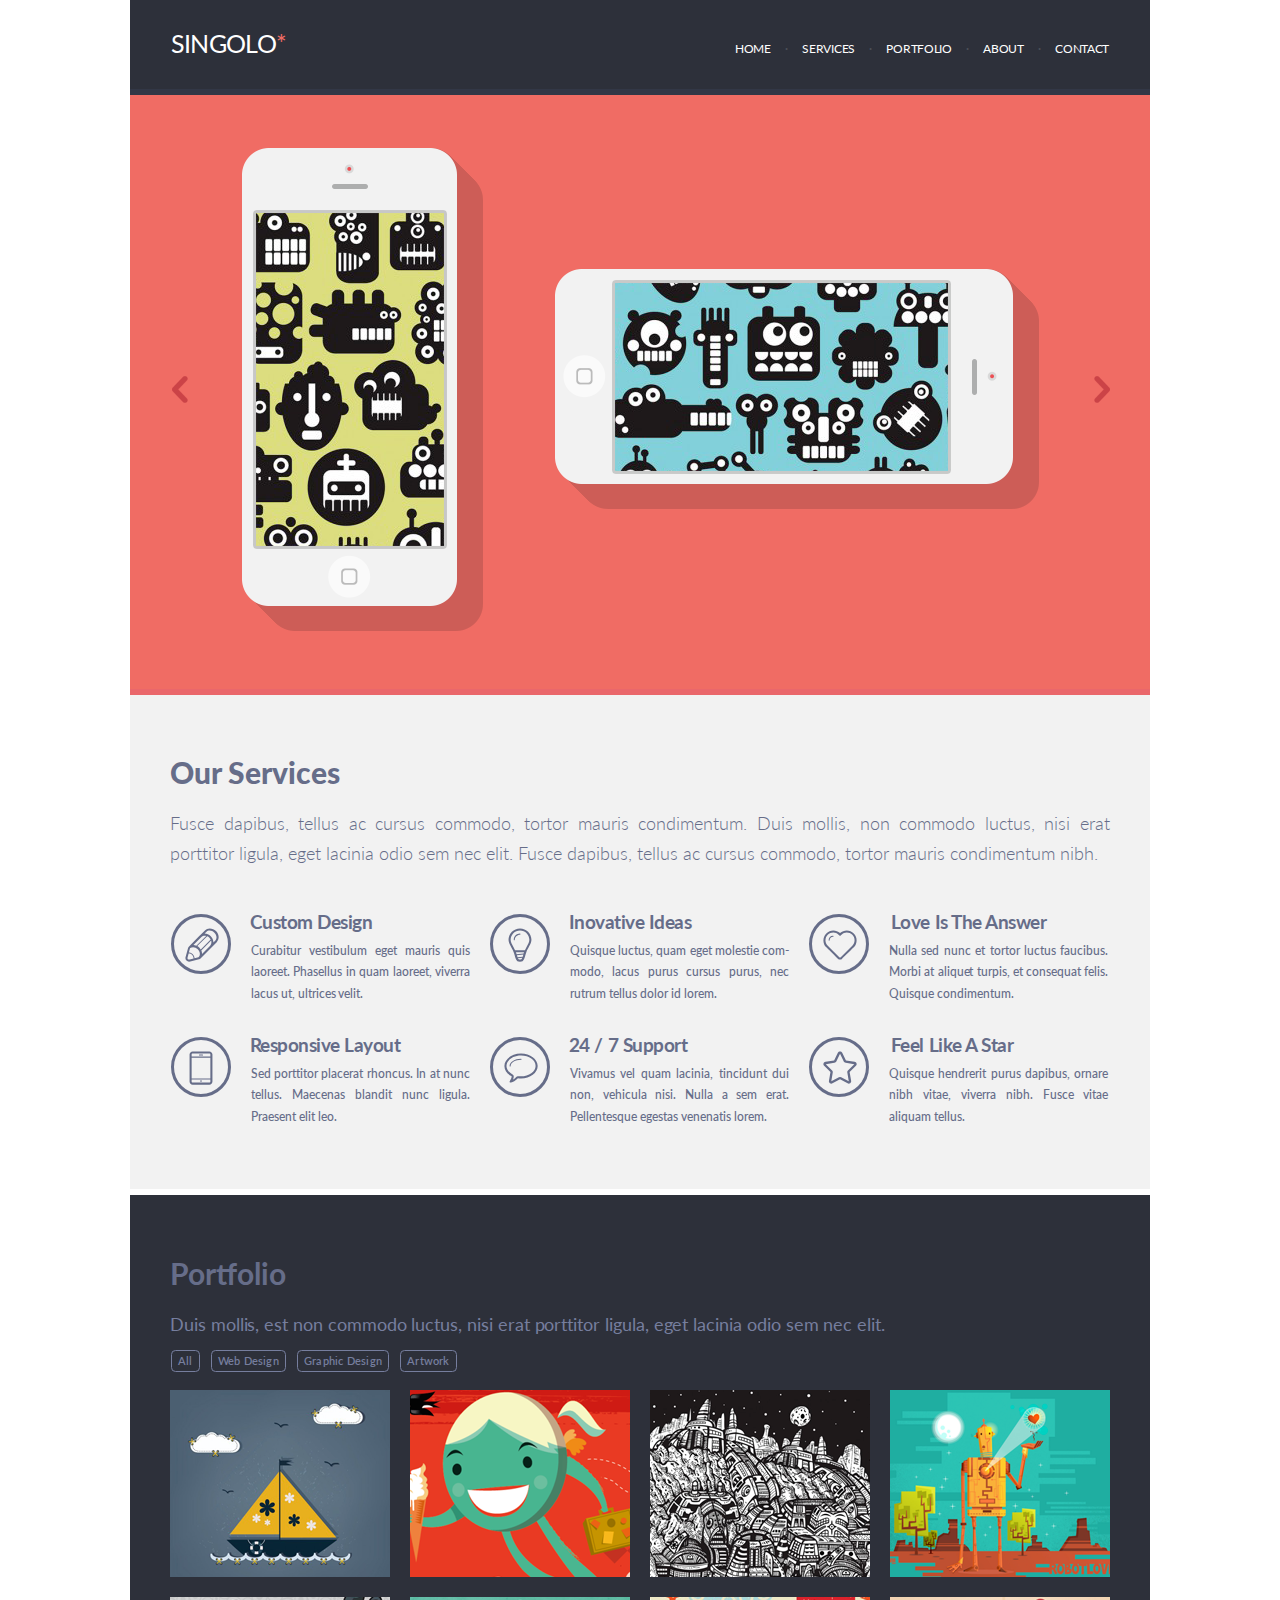
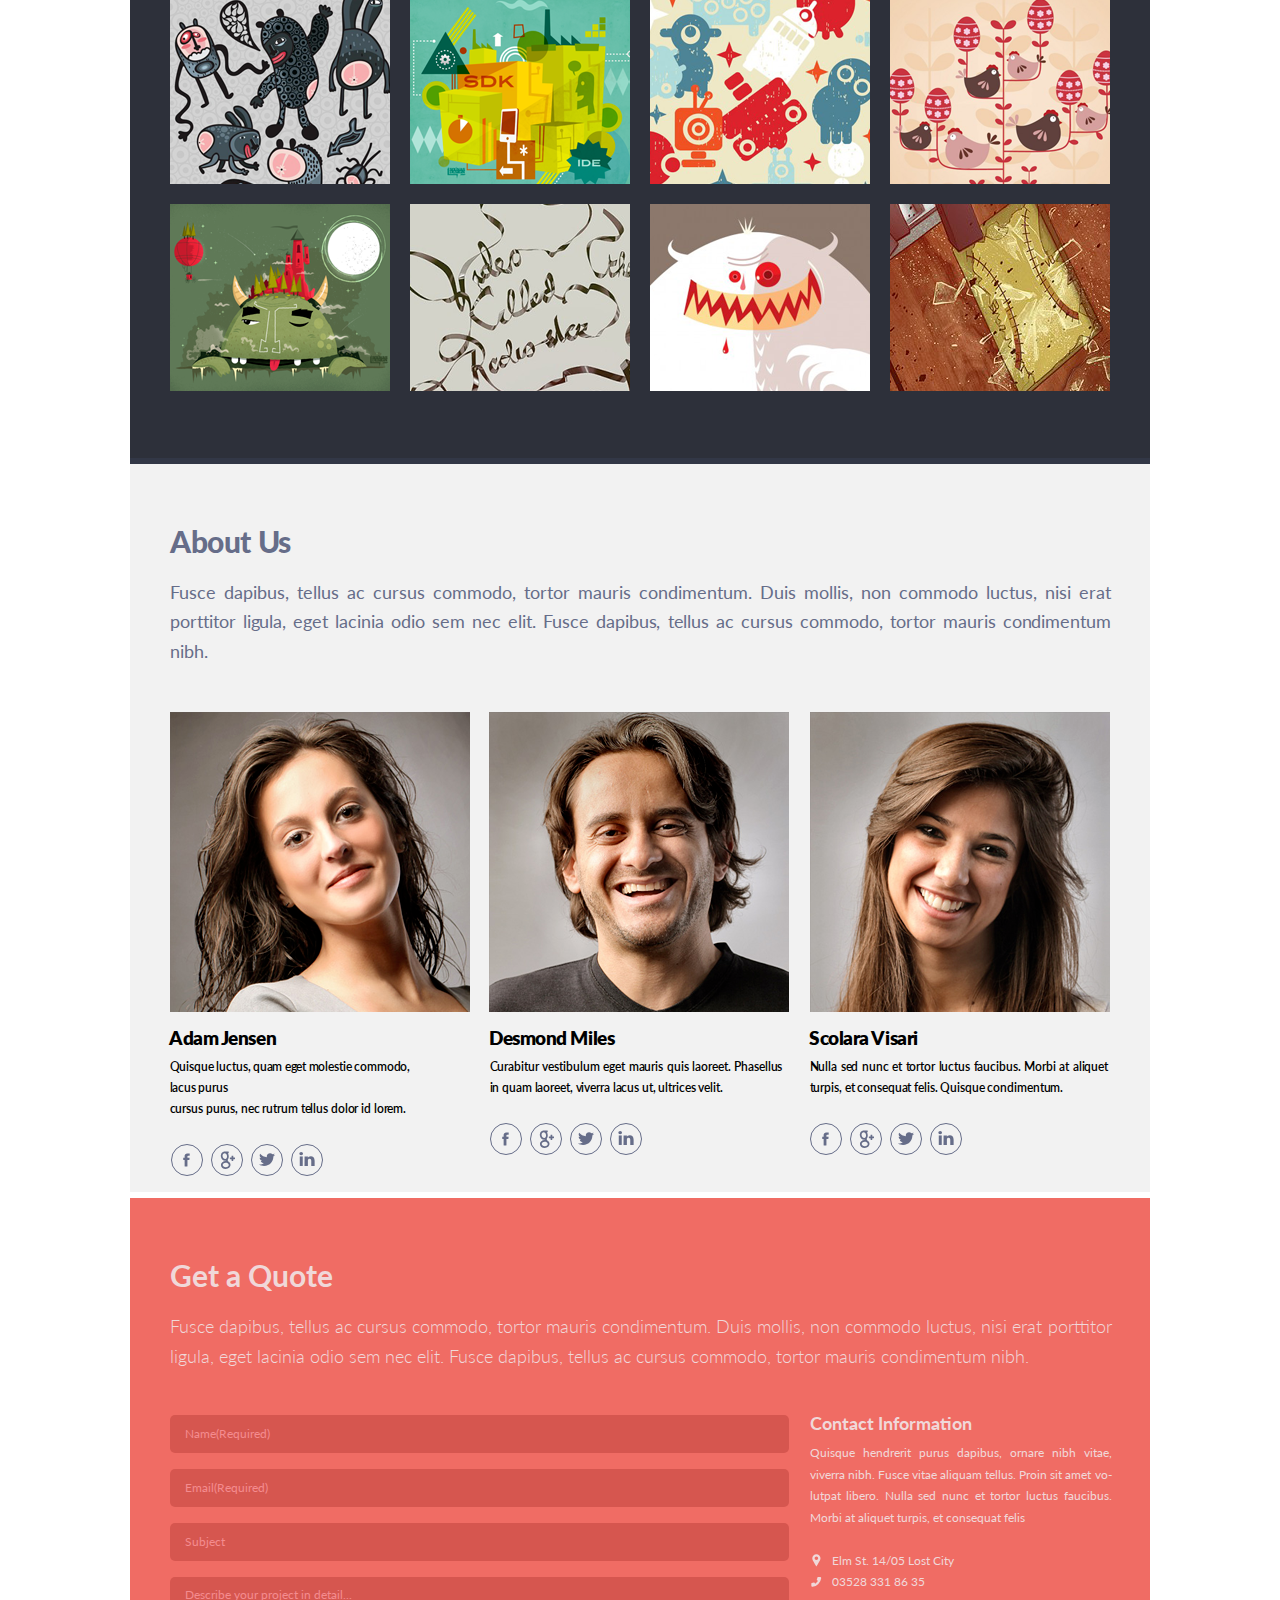
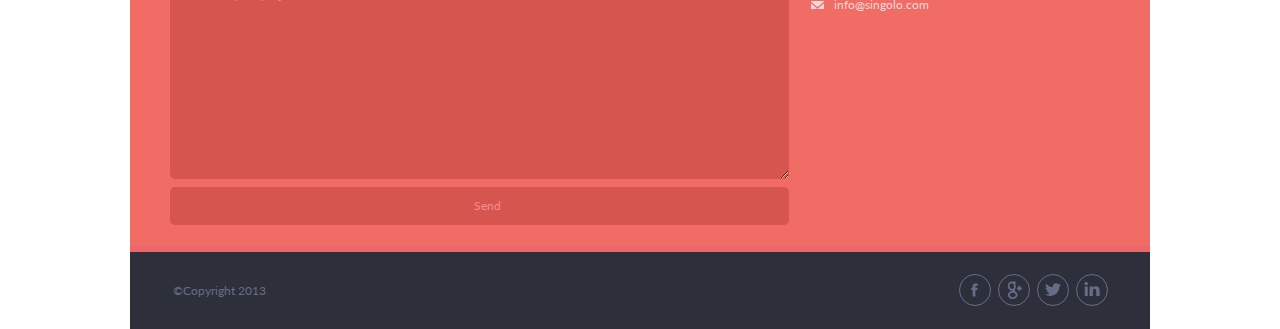
==== index.html @ d76f04c6 "feat: combine layouts into one" ====
<!DOCTYPE html>
<html lang="en">
    <head>
        <meta charset="UTF-8">
        <meta name="viewport" content="width=device-width, initial-scale=1.0">
        <link href="https://fonts.googleapis.com/css?family=Lato:300&display=swap" rel="stylesheet">
        <link href="https://fonts.googleapis.com/css?family=Lato:400&display=swap" rel="stylesheet">
        <link href="https://fonts.googleapis.com/css?family=Lato:500&display=swap" rel="stylesheet">
        <link href="https://fonts.googleapis.com/css?family=Lato:700&display=swap" rel="stylesheet">
        <link href="style.css" rel="stylesheet">
        <title>Singolo</title>
    </head>
    <body>
        <header>
            <h1 class="logo hoverable clickable">SINGOLO<span style="color: #f06c64;">*</span></h1>
            <nav>
                <ul>
                    <li class="hoverable clickable">HOME</li>
                    <li class="hoverable clickable">SERVICES</li>
                    <li class="hoverable clickable">PORTFOLIO</li>
                    <li class="hoverable clickable">ABOUT</li>
                    <li class="hoverable clickable">CONTACT</li>
                </ul>
            </nav>
        </header>
        <div class="line"></div>
        <main>
            <div class="slider ">
                <img class="left-chev hoverable " src="./assets/slider/chev.png" alt="Left">
                <div class="v-iphone iphone hoverable ">
                    <img class="iphone-src" src="./assets/slider/v-iphone.png" alt="vertical iphone">
                    <img class="shadow" src="./assets/slider/v-iphone-s.png" alt="Shadow">
                </div>
                <div class="h-iphone iphone hoverable ">
                    <img class="iphone-src" src="./assets/slider/h-iphone.png" alt="horizontal iphone">
                    <img class="shadow" src="./assets/slider/h-iphone-s.png" alt="Shadow">
                </div>
                <img class="right-chev hoverable " src="./assets/slider/chev.png" alt="Right">
            </div>
            <div class="line"></div>
            <div class="our_services">
                <div class="common">
                    <h2>Our Services</h2>
                    <p>
                      Fusce dapibus, tellus ac cursus commodo, tortor mauris condimentum. Duis mollis, non commodo luctus, nisi erat porttitor ligula, eget lacinia odio sem nec elit. Fusce dapibus, tellus ac cursus commodo, tortor mauris condimentum nibh.
                    </p>
                  </div>
                  <div class="service">
                    <object width=52 height=52 type="image/svg+xml" data="assets/our_services/pen.svg" class="icon hoverable clickable"></object>
                    <h2>Custom Design</h2>
                    <p>
                      Curabitur vestibulum eget mauris quis laoreet. Phasellus in quam laoreet, viverra lacus ut, ultrices velit.
                    </p>
                  </div>
                  <div class="service ">
                    <object width=52 height=52 type="image/svg+xml" data="assets/our_services/bulb.svg" class="icon hoverable clickable"></object>
                    <h2>Inovative Ideas</h2>
                    <p>
                      Quisque luctus, quam eget molestie com&shy;modo, lacus purus cursus purus, nec rutrum tellus dolor id lorem.
                    </p>
                  </div>
                  <div class="service">
                    <object width=52 height=52 type="image/svg+xml" data="assets/our_services/heart.svg" class="icon hoverable clickable"></object>
                    <h2 class="third-column">Love Is The Answer</h2>
                    <p>
                      Nulla sed nunc et tortor luctus faucibus. Morbi at aliquet turpis, et consequat felis. Quisque condimentum.
                    </p>
                  </div>
                  <div class="service">
                    <object width=52 height=52 type="image/svg+xml" data="assets/our_services/phone.svg" class="icon hoverable clickable"></object>
                    <h2>Responsive Layout</h2>
                    <p>
                      Sed porttitor placerat rhoncus. In at nunc tellus. Maecenas blandit nunc ligula. Prae&shy;sent elit leo.
                    </p>
                  </div>
                  <div class="service">
                    <object width=52 height=52 type="image/svg+xml" data="assets/our_services/bubble.svg" class="icon hoverable clickable"></object>
                    <h2>24 / 7 Support</h2>
                    <p>
                      Vivamus vel quam lacinia, tincidunt dui non, vehicula nisi. Nulla a sem erat. Pellen&shy;tesque egestas venenatis lorem.
                    </p>
                  </div>
                  <div class="service">
                    <object width=52 height=52 type="image/svg+xml" data="assets/our_services/star.svg" class="icon hoverable clickable"></object>
                    <h2 class="third-column">Feel Like A Star</h2>
                    <p>
                      Quisque hendrerit purus dapibus, ornare nibh vitae, viverra nibh. Fusce vitae aliquam tellus.
                    </p>
                  </div>
            </div>
            <div class="line"></div>
            <div class="portfolio">
                <div class="common">
                    <h2>Portfolio</h2>
                    <p>
                      Duis mollis, est non commodo luctus, nisi erat porttitor ligula, eget lacinia odio sem nec elit.
                    </p>
                    <nav>
                      <a class="clickable">All</a>
                      <a class="clickable">Web Design</a>
                      <a class="clickable">Graphic Design</a>
                      <a class="clickable">Artwork</a>
                    </nav>
                </div>
                <div class="arts">
                    <img src="./assets/portfolio/ship.png" alt="Ship">
                    <img src="./assets/portfolio/smile.png" alt="Smile">
                    <img src="./assets/portfolio/town.png" alt="Town">
                    <img src="./assets/portfolio/robot.png" alt="Robot">
                    <img src="./assets/portfolio/rabits.png" alt="Rabits">
                    <img src="./assets/portfolio/sdk.png" alt="SDK">
                    <img src="./assets/portfolio/abstract.png" alt="Abstract">
                    <img src="./assets/portfolio/hens.png" alt="Hens">
                    <img src="./assets/portfolio/green_creature.png" alt="Green creature">
                    <img src="./assets/portfolio/sign.png" alt="Sign">
                    <img src="./assets/portfolio/white_creature.png" alt="White creature">
                    <img src="./assets/portfolio/letter.png" alt="Letter">
                </div>
            </div>
            <div class="line"></div>
            <div class="about_us">
                <div class="general">
                    <h2>About Us</h2>
                    <p>
                    Fusce dapibus, tellus ac cursus commodo, tortor mauris condimentum. Duis mollis, non commodo luctus, nisi erat
                    porttitor ligula, eget lacinia odio sem nec elit. Fusce dapibus, tellus ac cursus commodo, tortor mauris
                    condimentum nibh.
                    </p>
                  </div>
                  <div class="authors">
                    <div class="author">
                      <img src="./assets/about_us/photo_1.png" alt="">
                      <h3>Adam Jensen</h3>
                      <p class="firstline" id="line1">Quisque luctus, quam eget molestie commodo, lacus&nbsppurus</p>
                      <p class="secondline" id="line2">cursus purus, nec rutrum tellus dolor id lorem.</p>
                      <div class="social" id="left_social">
                        <object width=28 height=28 type="image/svg+xml" data="assets/social/facebook.svg" class="icon clickable"></object>
                        <object width=28 height=28 type="image/svg+xml" data="assets/social/google+.svg" class="icon clickable"></object>
                        <object width=28 height=28 type="image/svg+xml" data="assets/social/twitter.svg" class="icon clickable"></object>
                        <object width=28 height=28 type="image/svg+xml" data="assets/social/linkedin.svg" class="icon clickable"></object>
                      </div>
                    </div>
                    <div class="author" >
                      <img id="desmond" src="./assets/about_us/photo_2.png" alt="">
                      <h3>Desmond Miles</h3>
                      <p class="firstline" id="line3">Curabitur vestibulum eget mauris quis laoreet.&nbspPhasellus</p>
                      <p class="secondline" id="line4">in quam laoreet, viverra lacus ut, ultrices velit.</p>
                      <div class="social">
                        <object width=28 height=28 type="image/svg+xml" data="assets/social/facebook.svg" class="icon clickable"></object>
                        <object width=28 height=28 type="image/svg+xml" data="assets/social/google+.svg" class="icon clickable"></object>
                        <object width=28 height=28 type="image/svg+xml" data="assets/social/twitter.svg" class="icon clickable"></object>
                        <object width=28 height=28 type="image/svg+xml" data="assets/social/linkedin.svg" class="icon clickable"></object>
                      </div>
                    </div>
                    <div class="author">
                      <img src="./assets/about_us/photo_3.png" alt="">
                      <h3>Scolara Visari</h3>
                      <p class="firstline" id="line5">Nulla sed nunc et tortor luctus faucibus. Morbi at&nbspaliquet</p>
                      <p class="secondline" id="line6">turpis, et consequat felis. Quisque condimentum.</p>
                      <div class="social">
                        <object width=28 height=28 type="image/svg+xml" data="assets/social/facebook.svg" class="icon clickable"></object>
                        <object width=28 height=28 type="image/svg+xml" data="assets/social/google+.svg" class="icon clickable"></object>
                        <object width=28 height=28 type="image/svg+xml" data="assets/social/twitter.svg" class="icon clickable"></object>
                        <object width=28 height=28 ype="image/svg+xml" data="assets/social/linkedin.svg" class="icon clickable"></object>
                      </div>
                    </div>
                  </div>
            </div>
            <div class="line"></div>
            <div class="get_a_quote">
              <div class="info">
                <h1>Get a Quote</h1>
                <p>Fusce dapibus, tellus ac cursus commodo, tortor mauris condimentum. Duis mollis, non commodo luctus, nisi erat porttitor ligula, eget lacinia odio sem nec elit. Fusce dapibus, tellus ac cursus commodo, tortor mauris condimentum nibh.</p>
              </div>
              <form class="quote_form" action="#">
                <input type="text" class="input" id="name" placeholder="Name(Required)" required/>
                <input type="email" class="input" id="email" placeholder="Email(Required)" required/>
                <input type="text" class="input" id="subject" placeholder="Subject"/>
                <textarea class="input" id="data" placeholder="Describe your project in detail..."></textarea>
                <input type="submit" class="input" id="submit" value="Send"/>
              </form>
              <div class="contacts">
                <h2>Contact Information</h2>
                <p lang="en">Quisque hendrerit purus dapibus, ornare nibh vitae, viver&shy;ra nibh. Fusce vitae aliquam tellus. Proin sit amet volutpat libero. Nulla sed nunc et tortor luctus faucibus. Morbi at aliquet turpis, et consequat felis</p>
                <div class="contacts_block">
                  <div class="contacts_str">
                    <object width=11 height=21 type="image/svg+xml" data="assets/get_a_quote/location.svg" class="icon clickable"></object>
                    <a href="http://maps.google.com/?q=1,1" target="_blank">Elm St. 14/05 Lost City</a>  
                  </div>
                    <div class="contacts_str">
                      <object width=11 height=11 type="image/svg+xml" data="assets/get_a_quote/handset.svg" class="icon clickable"></object>
                      <a href="tel:035283318635">03528 331 86 35</a>
                    </div>
                    <div class="contacts_str" id="email_icon"> 
                      <object width=13 height=8 type="image/svg+xml" data="assets/get_a_quote/mail.svg" class="icon clickable"></object>
                      <a href="mailto:info@singolo.com">info@singolo.com</a>
                    </div>
                </div>
              </div>
            </div>
            <div class="line"></div>
        </main>
        <footer>
            <p>&copy;Copyright 2013</p>
            <div class="social">
                <object width=28 height=28 type="image/svg+xml" data="assets/social/facebook.svg" class="icon clickable"></object>
                <object width=28 height=28 type="image/svg+xml" data="assets/social/google+.svg" class="icon clickable"></object>
                <object width=28 height=28 type="image/svg+xml" data="assets/social/twitter.svg" class="icon clickable"></object>
                <object width=28 height=28 type="image/svg+xml" data="assets/social/linkedin.svg" class="icon clickable"></object>
              </div>
        </footer>
    </body>
</html>
---- style.css ----
body {
    width: 1020px;
    margin: auto;
    font-family: "Lato", sans-serif;
}

.hoverable:hover {
    cursor:pointer;
}

.clickable:active {
    transform: scale(1.1, 1.1);  
}

.line {
    height: 6px;
}

header {
    display: grid;
    height: 85px;
    grid-template-columns: auto auto;
    justify-content: space-between;

    background-color: #2d303a;
    align-items: center;
    padding-left: 4%;
    padding-bottom: 4px;
    padding-right: 4%;  
}  

header > .logo {
    /* margin-left: 40px;
    margin-top: 28px; */
    margin: 0;
    font-size: 19pt;
    font-weight: 400;
    letter-spacing: -0.7px;
    color: white;
    line-height: normal;
    width: fit-content;
  }
  
  
header > .logo:hover {
    text-shadow: 0 0 2px white;
}

header > nav > ul {
    margin: 0;
    margin-top: 12px;
    padding: 0;
    font-size: 12px;
    font-weight: 400;
    letter-spacing: -0.3px;
    color: white;
    list-style-type: none;
 }

header > nav > ul > li {
    float: left;
    width: fit-content;
    margin: auto;
}

header > nav > ul > li:not(:first-child)::before {
    padding-left: 14.1px;
    padding-right: 12px;
    color: white;
    opacity: 0.15;
    content: " · ";
}

header > nav > ul > li:hover {
    color: #f06c64;
}

header + .line {
    background-color: #323746;
}

main > .slider {
    height: 594px;
    display: grid;
    grid-template-columns: 1fr 1fr;
    background-color: #f06c64;
}
  
main > .slider > .left-chev {
    margin-top: 281px;
    margin-left: 42px;
    transform: scale(-1, 1);
}
  
main > .slider > .left-chev:hover {
    transform: scale(-1.2, 1.2);
}
  
main > .slider > .left-chev:active {
    transform: scale(-1.4, 1.4);
}

main > .slider > .iphone {
    position: absolute;
}
  
main > .slider > .v-iphone {
    margin-top: 53px;
    margin-left: 112px;
}

main > .slider > .h-iphone {
    margin-top: 174px;
    margin-left: 425px;
}
  
main > .slider > .iphone:hover {
    filter: blur(1px);
}

main > .slider > .iphone:active {
    transform: translateY(-3px);
}
  
main > .slider > .iphone > .iphone-src {
    position: absolute;
    z-index: 2;
  }
  
main > .slider > .iphone >  .shadow {
    position: absolute;
    margin-left: 1px;
    opacity: 0.14901960784313725;
    z-index: 1;
  }
  
main > .slider > .right-chev {
    margin-top: 281px;
    margin-left: 454px;
  }
  
main > .slider > .right-chev:hover {
    transform: scale(1.2, 1.2);
    cursor: pointer;
  }
  
main > .slider > .right-chev:active {
    transform: scale(1.4, 1.4);
}

main >.slider + .line {
    background-color: #ea676b;
}

main > .our_services {
    height: 494px;
    display: grid;
    padding-left: 40px;
        grid-template: 188px 123px / repeat(3, 300px);
    column-gap: 19.2px;
    color: #666d89;
    background-color: #f2f2f2;
  }
  
main > .our_services > .common {
  width: 940px;
  height: 40px;
  margin-top: 32px;
  grid-column: 1 / 4;
  font-size: 20px;
}
  
main > .our_services > .common > h2 {
  margin-top: 27px;
  font-size: 30px;
  font-weight: 900;
}
  
main > .our_services > .common > p {
  margin-top: -7px;
  font-size: 18px;
  font-weight: 300;
  line-height: 30px;
  letter-spacing: 0.001em;
  word-spacing: -0.006em;
  text-align: justify;
}
  
main > .our_services > .service {
  height: 7px;
  width: 300px;
  display: grid;
  grid-template: 17px 70px / 60px 240px;
}

main > .our_services > .service > h2 {
  margin-top: 27px;
  margin-left: 19.6px;
  grid-column: 2 / 2;
  grid-row: 1 / 1;
  font-weight: 700;
  font-size: 19px;
  letter-spacing: -0.51px;
  font-stretch: extra-condensed;
  word-spacing: 0.15px;
}

main > .our_services > .service > p {
  margin-top: 40px;
  margin-left: 20.7px;
  grid-row: 2 / 2;
  grid-column: 2 / 2;
  font-weight: 500;
  font-size: 12px;
  text-align: justify;
  letter-spacing: -0.01px;
  line-height: 21.3px;
}
    
main > .our_services > .service > .icon {
  border: #666d89 solid;
  border-radius: 100%;
  padding:1px;
  margin-top: 14.1px;
  margin-left: 1px;
  grid-row: 2 / 2;
  grid-column: 1 / 1;
}

main > .our_services > .service > .icon:hover {
  filter: drop-shadow(2px 2px 1px #666d89);
}
  
main > .our_services > .service >  .third-column {
  padding-left: 3px;
}

main > .portfolio {
  background-color: #2d303a;
}

main > .portfolio > .common {
  padding-top: 60px;
  padding-left: 40px;
  background-color: #2d303a;
}

main > .portfolio > .common > h2 {
  margin: 0;
  font-size: 1.9em;
  font-weight: 700;
  color: #666d89;
}

main > .portfolio > .common  > p {
  margin-top: 23px;
  font-weight: 400;
  font-size: 1.1em;
  letter-spacing: -0.003em;
  color: #767e9e;
  margin-bottom: 14px;
}

main > .portfolio > .common  > nav {
  color: #767e9e;
  margin-left: 1px;
}

main > .portfolio > .common  > nav > a {
  display: inline-block;
  padding: 3.5px 6px;
  margin-right: 7px;
  border-style: solid;
  letter-spacing: 0.02em;
  font-size: 0.7em;
  font-weight: 600;
  border-radius: 0.4em;
  border-width: 1px;
}

main > .portfolio > .common  > nav > a:hover {
  color: #E8D4A5;
  cursor: pointer
}

main > .portfolio > .common  > nav > .clickable:active {
  transform: scale(1.1, 1.1);
}

main > .portfolio > .arts {
  margin-top: 18px;
  margin-left: 40px;
  display: grid;
  gap: 20px;
  grid-template: repeat(3, 187px) / repeat(4, 220px);
  grid-auto-flow: dense;
  grid-auto-rows: 0;
  overflow: hidden;
  padding-bottom: 67px;
}

main > .portfolio + .line {
  background-color: #323746;
}


main > .about_us {
  background-color: #f2f2f2;
  height: 728px;
  grid-template: 198px 400px  / repeat(3, 300px);
}

main > .about_us > .general {
  margin: 0 39px 0 40px;
  color: #666d89;

}

main > .about_us > .general > h2 {
  margin: 0;
  font-size: 1.9em;
  font-weight: 900;
  letter-spacing: -0.4px;
  padding-top: 59px;
}

main > .about_us > .general > p {
  margin-top: 19px;
  font-size: 1.1em;
  line-height: 1.7em;
  letter-spacing: -0.06px;
  font-stretch: extra-condensed;
  text-align: justify;
  font-weight: 400;
}

main > .about_us > .authors {
  margin: 45px 40px 67px 40px;
  display: grid;
  gap: 10px;
  grid-template-columns: repeat(3, 300px);
  justify-content: space-between;
}

main > .about_us > .authors > .author > h3 {
  margin-top: 12px;
  margin-left: -1px;
  margin-bottom: 7px;
  font-weight: 800;
  letter-spacing: -0.45px;
}

main > .about_us > .authors > .author > p {
  margin:0;
  font-stretch: extra-condensed;
  font-size: 0.75em;
  font-weight: 600;
  margin-left: -0.5px;
  letter-spacing: -0.1px;
  line-height: 21px;
}

.firstline {
  word-spacing: 0.7px;
}

.secondline{
  word-spacing: -0.1px;
}

#desmond {
  margin-left: -1px;
}

#line1 {
  word-spacing: -0.6px;
}

#line3 {
  word-spacing: 0.9px;
}

#left_social {
  margin-left: 1px;
}

main > .about_us > .authors > .author > .social {
  margin-top: 25px;
  display: grid;
  grid-template-columns: repeat(4,32px);
  gap: 8px;
  justify-content: left;
}

main > .about_us > .authors > .author > .social > .icon {
  border: #666d89 solid;
  border-width: 1.5px;
  border-radius: 100%;
  padding:1px;
}

main > .about_us > .authors > .author > .social > .icon:hover {
  filter: drop-shadow(2px 2px 1px #666d89);
  cursor: pointer;
}

main > .get_a_quote {
  height: 568px;
  padding: 40px;
  background-color: #f06c64;
  display: grid;
  grid-template-areas: 
                  "A A A"
                  "B B C";
  grid-template-rows: 1fr 5fr;
  color: #f0d8d9;
}


main > .get_a_quote > .info {
  grid-area: A;
  height:fit-content;
}

main > .get_a_quote > .info > h1 {
  margin-top: 19px;
  margin-bottom: 0;
  font-size: 30px;
}

main > .get_a_quote > .info > p {
  font-size: 18px;
  font-weight: 300;
  line-height: 30px;
  text-align: justify;
}

main > .get_a_quote > .quote_form {
  width: 619px;
  grid-area: B;
  display: grid;
  grid-auto-rows: min-content;
  padding-top:18px;
}

main > .get_a_quote > .quote_form > .input{
  font-size: 12px;
  font-family: "Lato";
  font-weight: 400;
  padding-left: 15px;
}

main > .get_a_quote > .quote_form > input {
  font-size: 12px;
  font-family: "Lato";
  font-weight: 400;
  padding-left: 15px;
  height:38px;
  margin:8px 0;
  padding:0;
  border-radius: 5px;
  border-style: none;
  background-color: #d6564f;
  color: #f48c8f;

}

main > .get_a_quote > .quote_form > .input::placeholder {
  color: #f48c8f;
}

main > .get_a_quote > .quote_form > .input:focus {
  background-color: #c44740;
  outline: none;
}

main > .get_a_quote > .quote_form > #submit:hover {
  cursor: pointer;
  filter: drop-shadow(1px 1px 5px #666d89);
}

main > .get_a_quote > .quote_form > #submit:active {
  transform: scale(1.01, 1.01);
}

main > .get_a_quote > .quote_form > textarea {
  height: 192px;
  margin-top: 8px;
  padding: 0;
  border-radius: 5px;
  border-style: none;
  background-color: #d6564f;
  padding-top: 10px;
}

main > .get_a_quote > .contacts {
  width: 302px;
  grid-area: C;
  padding-left: 20.5px;
  padding-top: 23px;
}

main > .get_a_quote > .contacts > h2 {
  font-size: 18px;
  margin:0 0 0 0.6px;
}

main > .get_a_quote > .contacts > p {
  margin: 0;
  margin-top: 8.5px;
  font-size: 12px;
  text-align: justify;
  line-height: 21.56px;
  hyphens: auto;
}



main > .get_a_quote > .contacts > .contacts_block {
  margin-top: 22px; 
  margin-left: 1.3px; 
  row-gap: 3px;
  display:grid;     
  align-items: center;
}

main > .get_a_quote > .contacts > .contacts_block > .contacts_str {
  display:grid;
  grid-auto-flow: column;
  justify-content: start;
  column-gap: 10px;
  align-items: center;
  align-content: center;
}

main > .get_a_quote > .contacts > .contacts_block > .contacts_str > a {
  text-decoration: none;
  color: #f0d8d9;
  font-size: 9pt;
}

#location {
  list-style-image: url(assets/location.svg);
}

#location:hover {
  color: white;
  cursor:pointer;
}

#email_icon {
  margin-top: 5px;
}


main > .get_a_quote + .line {
  background-color: #ea676b;
}

footer {
    height: 77px;
    background-color: #2d303a;
    display: grid;
    grid-auto-flow: column;
    justify-content: space-between;
    align-items: center;
    padding: 0 43px;
}

footer > p {
    color: #666d89;
    font-size: 12px;
    font-family: Lato;
    font-weight: 400;
    margin:0;
}

footer > .social {
    display: grid;
    grid-template-columns: repeat(4,31px);
    gap: 8px;
    justify-content: left;
}

footer > .social > .icon {
    border: #666d89 solid;
    border-width: 1.5px;
    border-radius: 100%;
    padding:1px;
}

footer > .social > .icon:hover{
    filter: drop-shadow(2px 2px 1px #666d89);
}
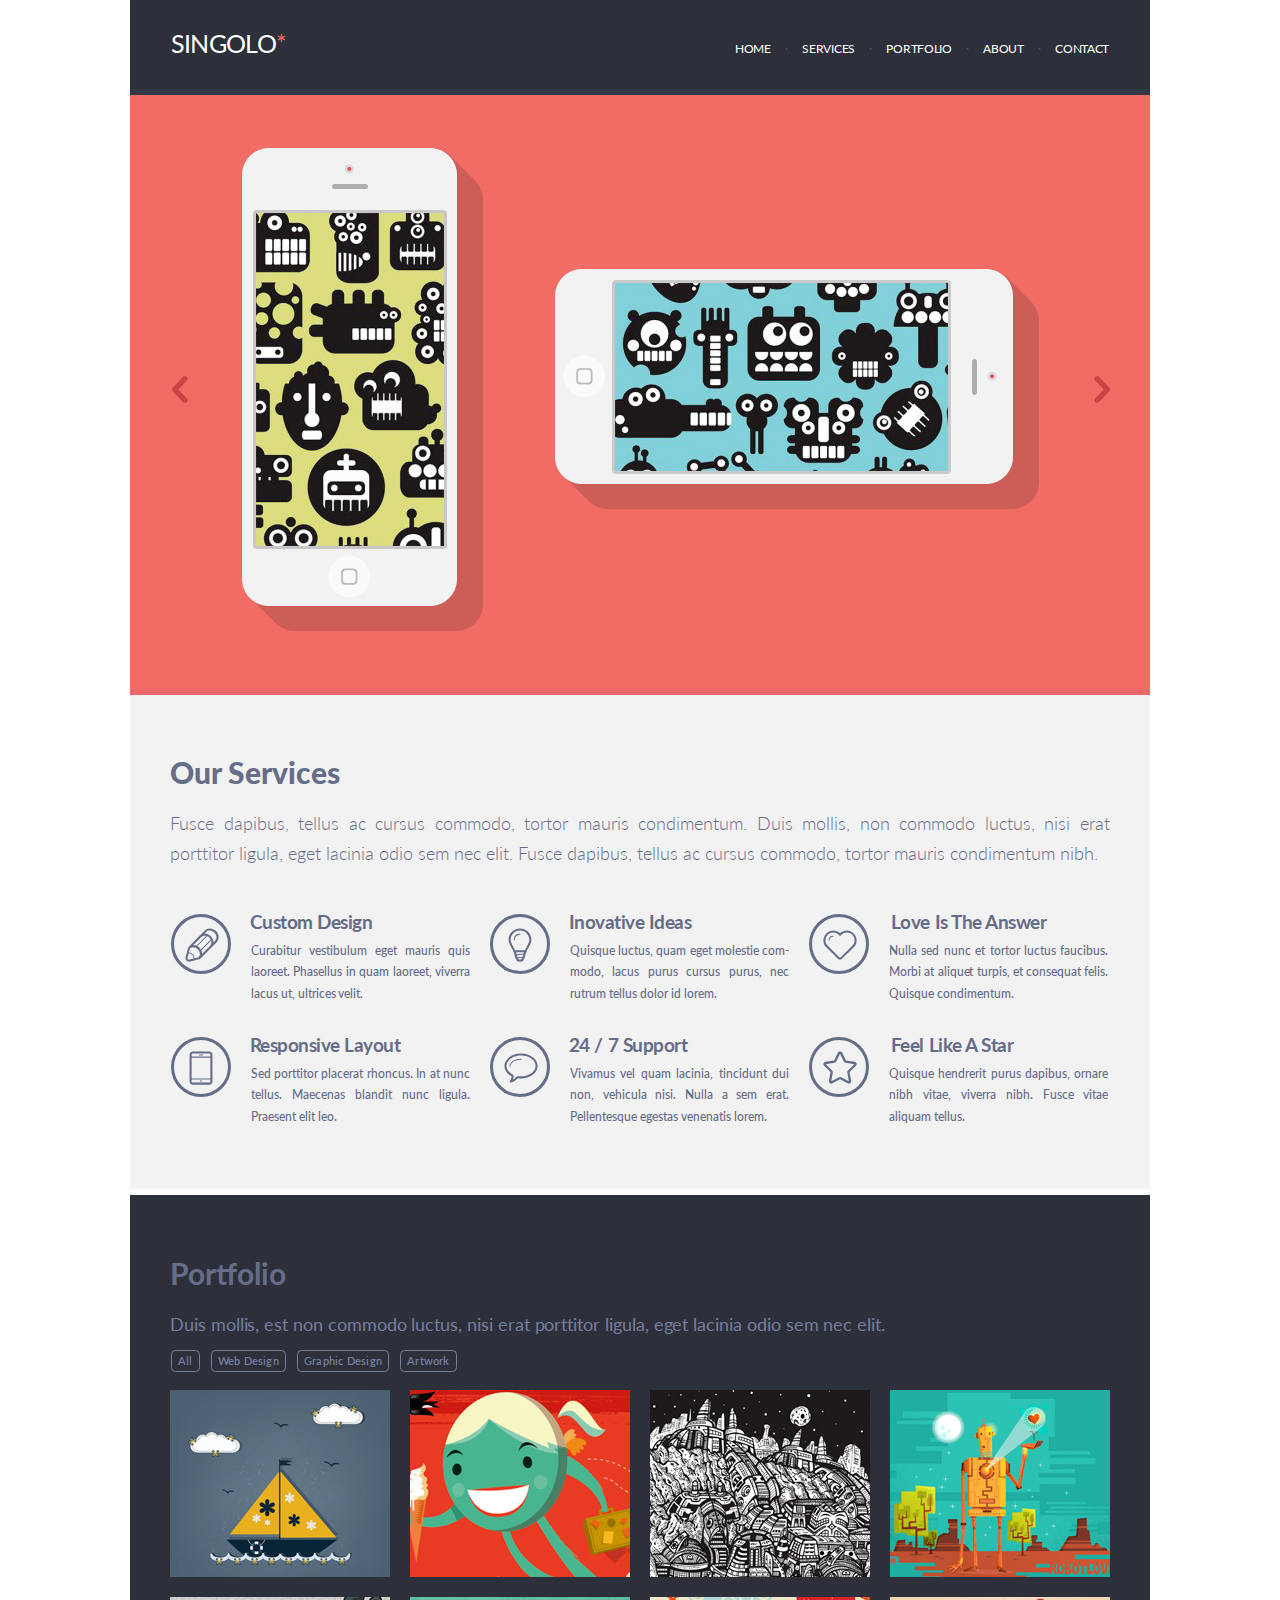
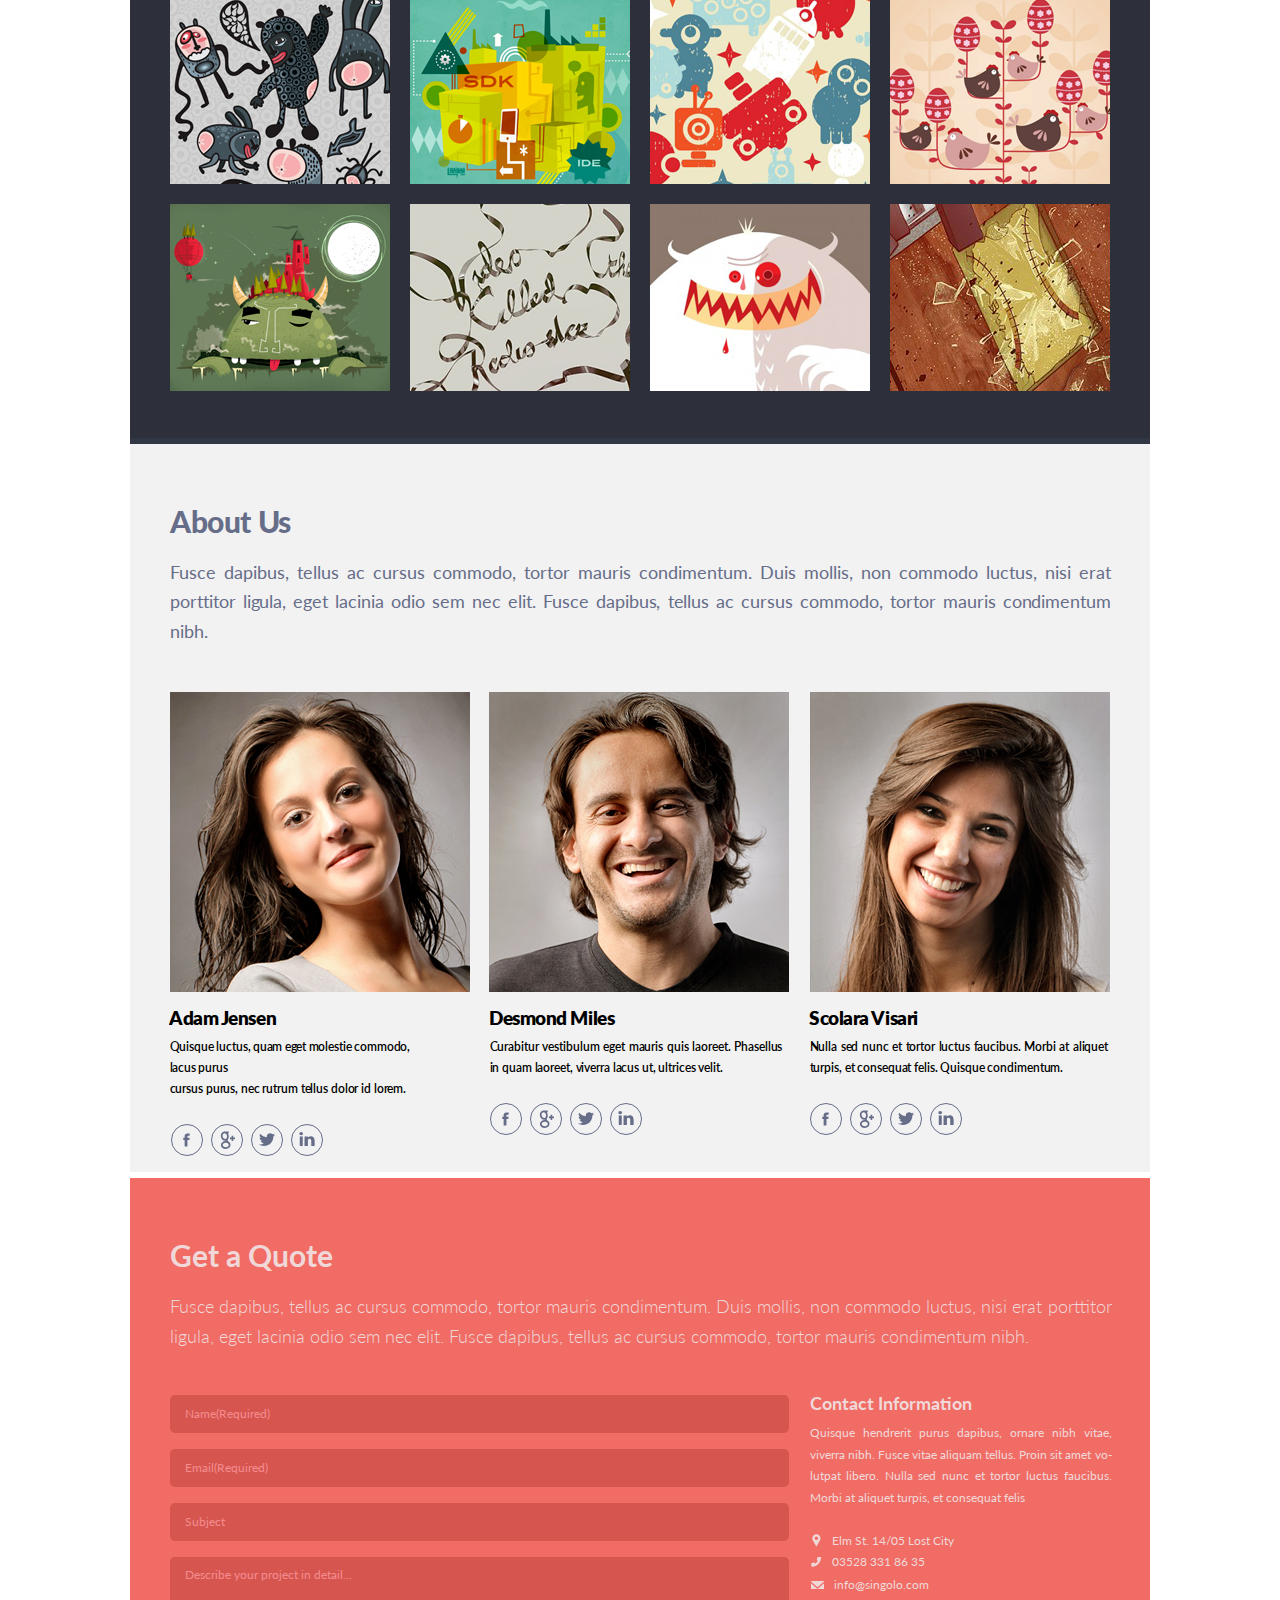
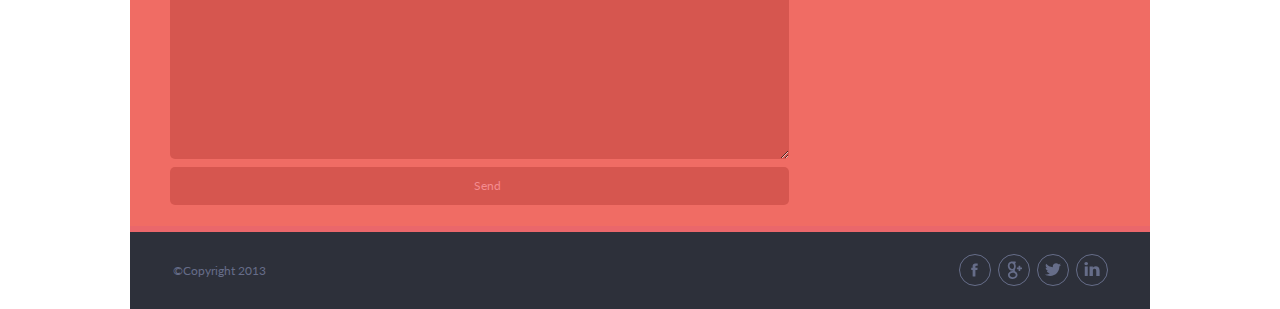
==== commit d0fffa78: "fix: apply overflow rules" ====
--- a/index.html
+++ b/index.html
@@ -183,18 +183,18 @@
                 <h2>Contact Information</h2>
                 <p lang="en">Quisque hendrerit purus dapibus, ornare nibh vitae, viver&shy;ra nibh. Fusce vitae aliquam tellus. Proin sit amet volutpat libero. Nulla sed nunc et tortor luctus faucibus. Morbi at aliquet turpis, et consequat felis</p>
                 <div class="contacts_block">
-                  <div class="contacts_str">
+                  <a href="http://maps.google.com/?q=1,1" target="_blank" class="contacts_str hoverable">
                     <object width=11 height=21 type="image/svg+xml" data="assets/get_a_quote/location.svg" class="icon clickable"></object>
-                    <a href="http://maps.google.com/?q=1,1" target="_blank">Elm St. 14/05 Lost City</a>  
-                  </div>
-                    <div class="contacts_str">
+                    Elm St. 14/05 Lost City  
+                  </a>
+                  <a href="tel:035283318635" class="contacts_str hoverable">
                       <object width=11 height=11 type="image/svg+xml" data="assets/get_a_quote/handset.svg" class="icon clickable"></object>
-                      <a href="tel:035283318635">03528 331 86 35</a>
-                    </div>
-                    <div class="contacts_str" id="email_icon"> 
+                      03528 331 86 35
+                  </a>
+                  <a href="mailto:info@singolo.com" class="contacts_str hoverable" id="email_icon"> 
                       <object width=13 height=8 type="image/svg+xml" data="assets/get_a_quote/mail.svg" class="icon clickable"></object>
-                      <a href="mailto:info@singolo.com">info@singolo.com</a>
-                    </div>
+                      info@singolo.com
+                  </a>
                 </div>
               </div>
             </div>
@@ -203,11 +203,11 @@
         <footer>
             <p>&copy;Copyright 2013</p>
             <div class="social">
-                <object width=28 height=28 type="image/svg+xml" data="assets/social/facebook.svg" class="icon clickable"></object>
-                <object width=28 height=28 type="image/svg+xml" data="assets/social/google+.svg" class="icon clickable"></object>
-                <object width=28 height=28 type="image/svg+xml" data="assets/social/twitter.svg" class="icon clickable"></object>
-                <object width=28 height=28 type="image/svg+xml" data="assets/social/linkedin.svg" class="icon clickable"></object>
-              </div>
+              <object width=28 height=28 type="image/svg+xml" data="assets/social/facebook.svg" class="icon clickable"></object>
+              <object width=28 height=28 type="image/svg+xml" data="assets/social/google+.svg" class="icon clickable"></object>
+              <object width=28 height=28 type="image/svg+xml" data="assets/social/twitter.svg" class="icon clickable"></object>
+              <object width=28 height=28 type="image/svg+xml" data="assets/social/linkedin.svg" class="icon clickable"></object>
+            </div>
         </footer>
     </body>
 </html>--- a/style.css
+++ b/style.css
@@ -190,7 +190,7 @@
   height: 7px;
   width: 300px;
   display: grid;
-  grid-template: 17px 70px / 60px 240px;
+  grid-template: 17px 113px / 60px 240px;
 }
 
 main > .our_services > .service > h2 {
@@ -215,6 +215,8 @@
   text-align: justify;
   letter-spacing: -0.01px;
   line-height: 21.3px;
+  overflow: hidden;
+  overflow-wrap: break-word;
 }
     
 main > .our_services > .service > .icon {
@@ -237,6 +239,7 @@
 
 main > .portfolio {
   background-color: #2d303a;
+  padding-bottom: 47px;
 }
 
 main > .portfolio > .common {
@@ -295,8 +298,7 @@
   grid-template: repeat(3, 187px) / repeat(4, 220px);
   grid-auto-flow: dense;
   grid-auto-rows: 0;
-  overflow: hidden;
-  padding-bottom: 67px;
+  overflow-y: hidden;
 }
 
 main > .portfolio + .line {
@@ -348,6 +350,9 @@
   margin-bottom: 7px;
   font-weight: 800;
   letter-spacing: -0.45px;
+  overflow: hidden;
+  text-overflow: ellipsis;
+  height: min-content;
 }
 
 main > .about_us > .authors > .author > p {
@@ -476,7 +481,7 @@
 
 main > .get_a_quote > .quote_form > #submit:hover {
   cursor: pointer;
-  filter: drop-shadow(1px 1px 5px #666d89);
+  background-color: #c44740;
 }
 
 main > .get_a_quote > .quote_form > #submit:active {
@@ -533,7 +538,7 @@
   align-content: center;
 }
 
-main > .get_a_quote > .contacts > .contacts_block > .contacts_str > a {
+main > .get_a_quote > .contacts > .contacts_block > a {
   text-decoration: none;
   color: #f0d8d9;
   font-size: 9pt;
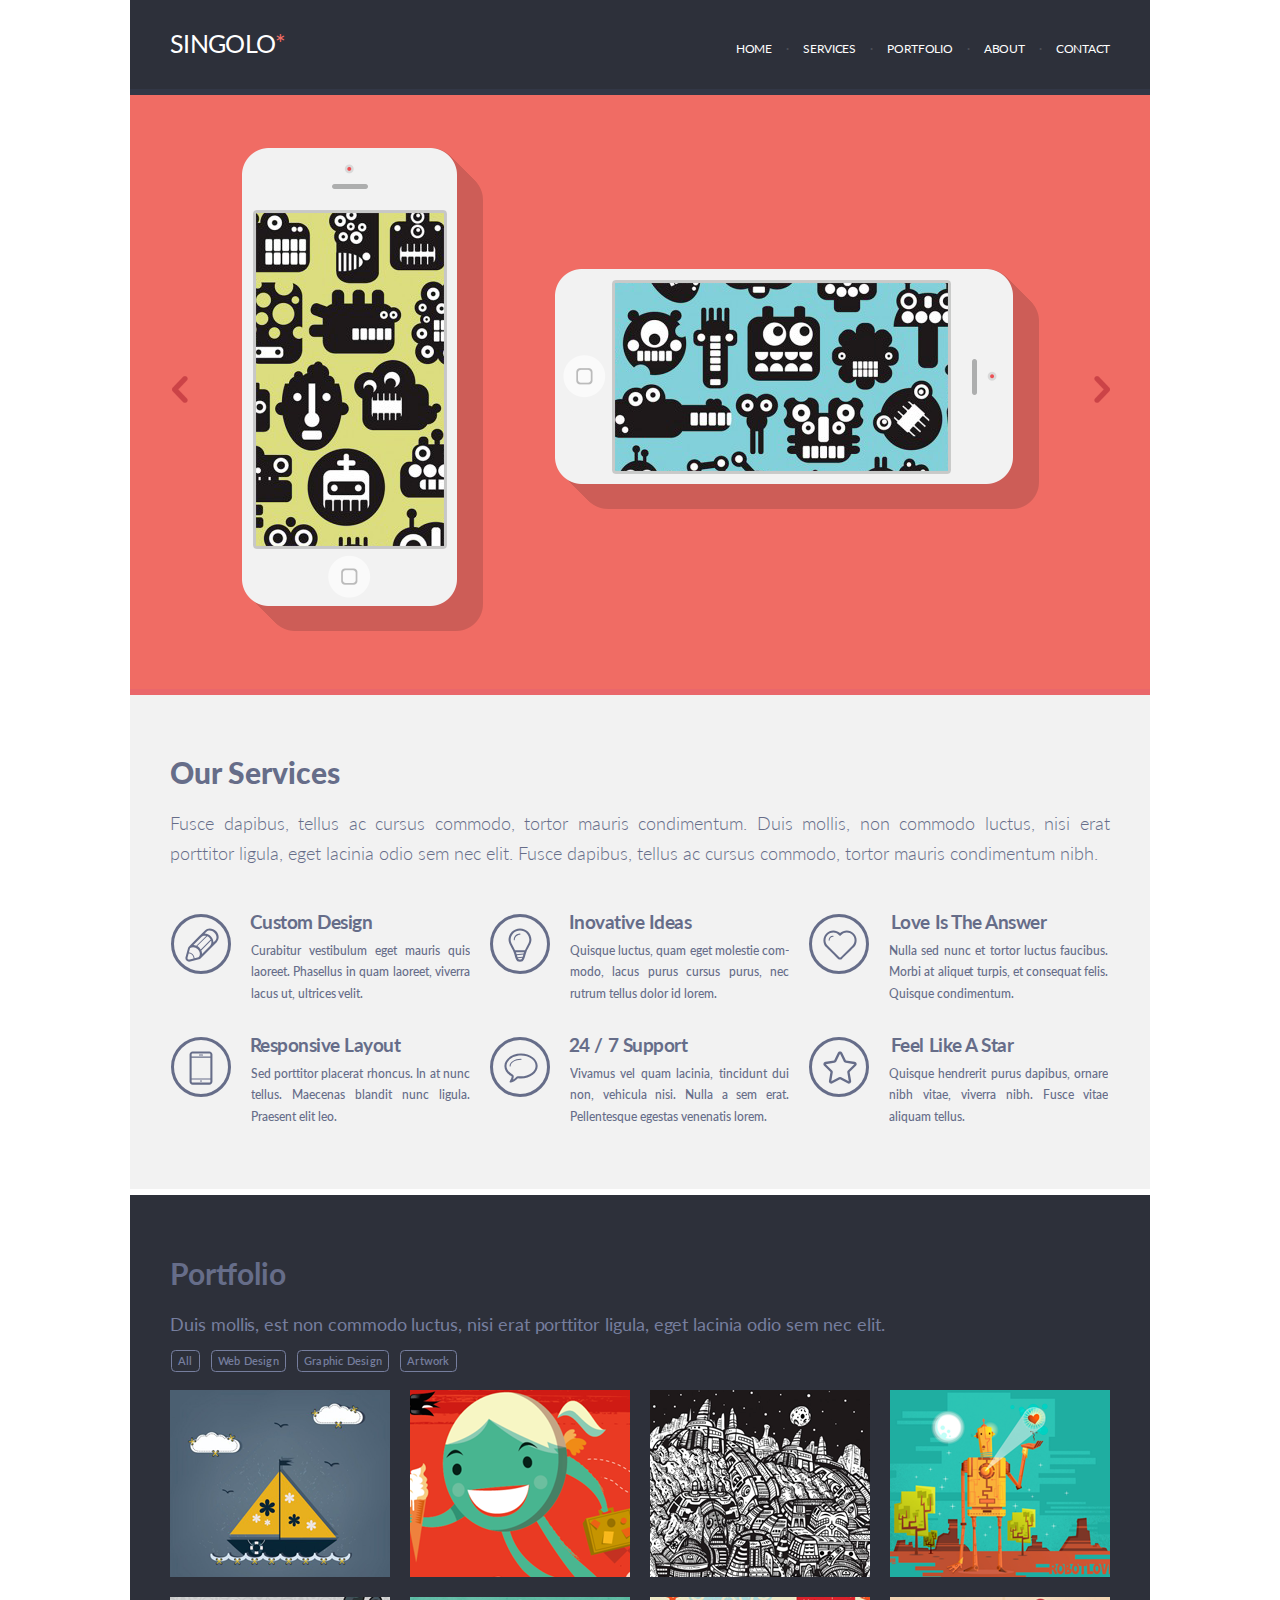
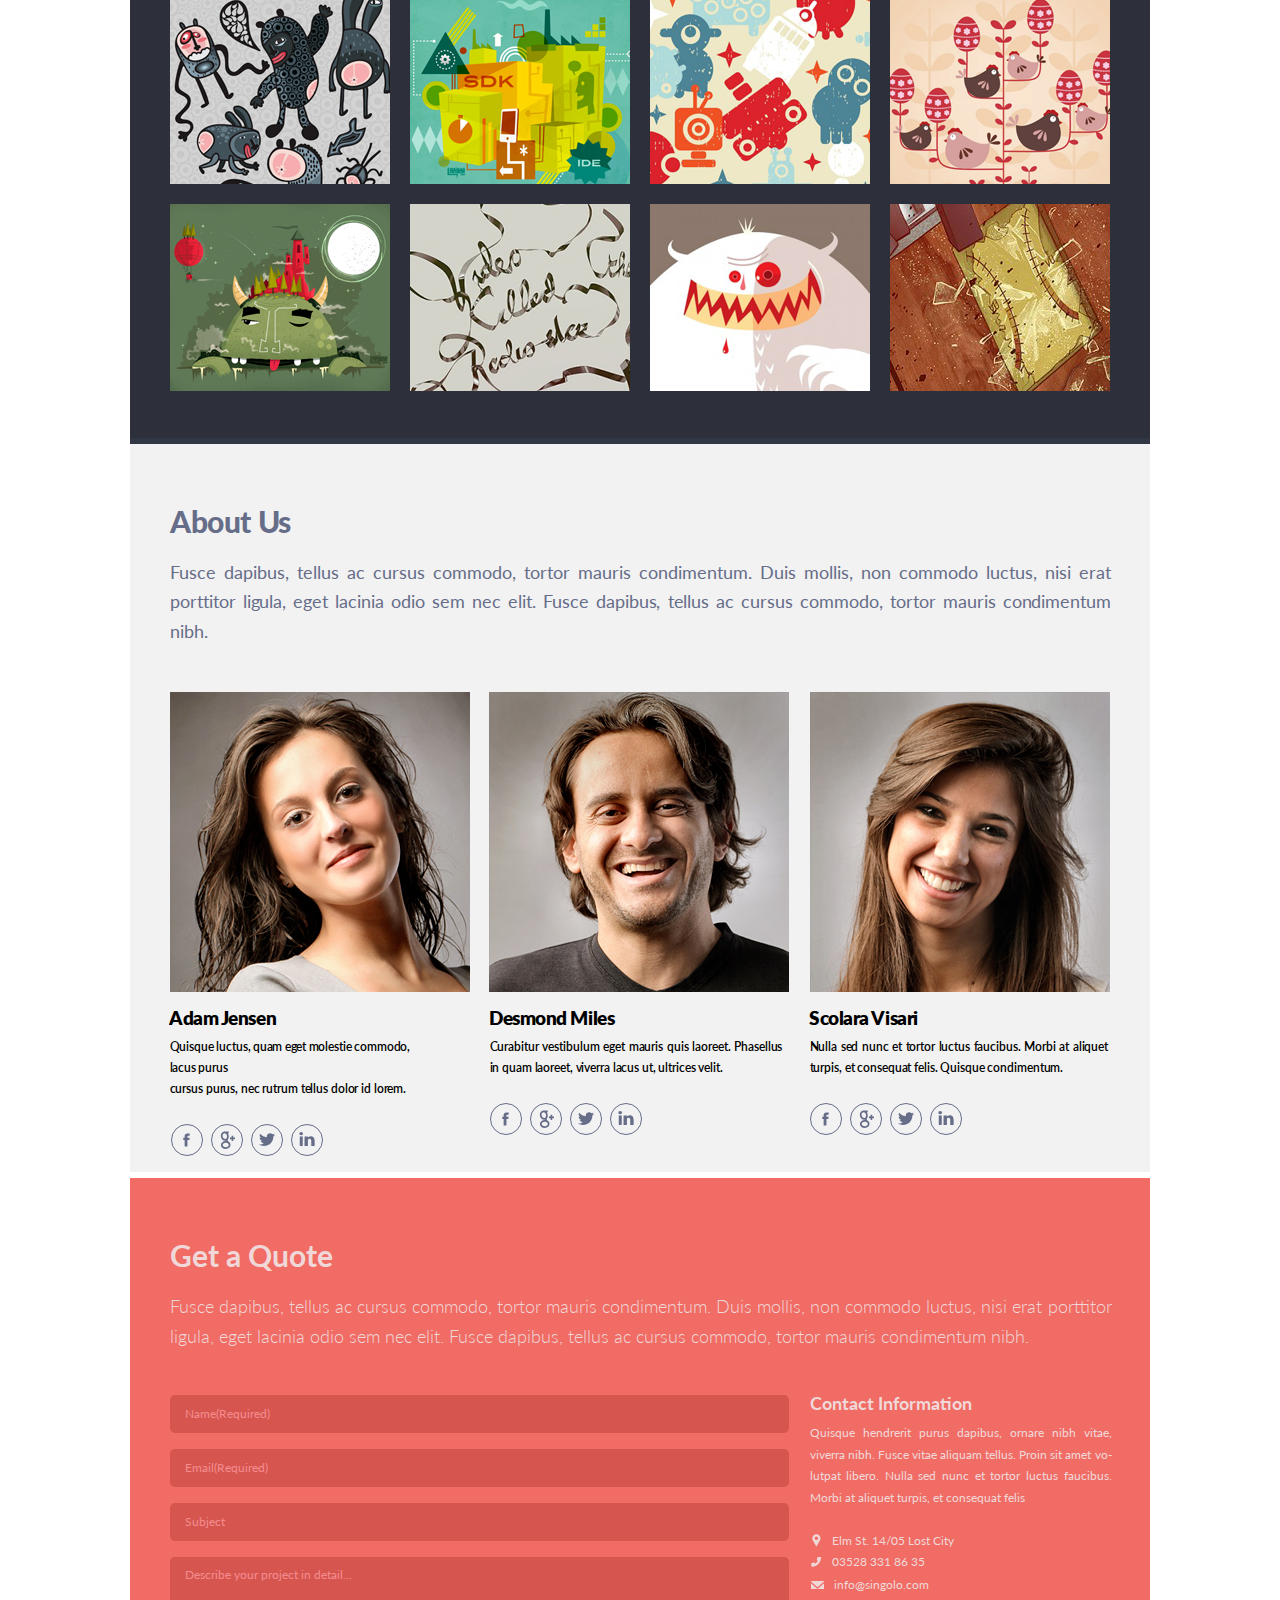
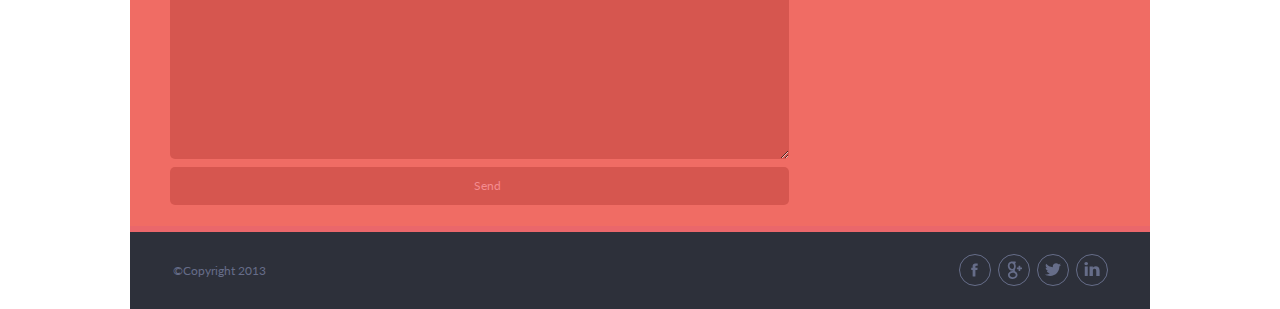
==== commit 279c41dd: "feat: realize sticky top menu" ====
--- a/index.html
+++ b/index.html
@@ -12,20 +12,23 @@
     </head>
     <body>
         <header>
+          <div class="menu">
             <h1 class="logo hoverable clickable">SINGOLO<span style="color: #f06c64;">*</span></h1>
             <nav>
                 <ul>
-                    <li class="hoverable clickable">HOME</li>
-                    <li class="hoverable clickable">SERVICES</li>
-                    <li class="hoverable clickable">PORTFOLIO</li>
-                    <li class="hoverable clickable">ABOUT</li>
-                    <li class="hoverable clickable">CONTACT</li>
+                    <li class="hoverable clickable"><a href="#slider">HOME</a></li>
+                    <li class="hoverable clickable"><a href="#services">SERVICES</a></li>
+                    <li class="hoverable clickable"><a href="#portfolio">PORTFOLIO</a></li>
+                    <li class="hoverable clickable"><a href="#about">ABOUT</a></li>
+                    <li class="hoverable clickable"><a href="#contact">CONTACT</a></li>
                 </ul>
             </nav>
+          </div>
+            <div class="line" ></div>
         </header>
-        <div class="line"></div>
+
         <main>
-            <div class="slider ">
+            <div class="slider" id="slider">
                 <img class="left-chev hoverable " src="./assets/slider/chev.png" alt="Left">
                 <div class="v-iphone iphone hoverable ">
                     <img class="iphone-src" src="./assets/slider/v-iphone.png" alt="vertical iphone">
@@ -38,7 +41,7 @@
                 <img class="right-chev hoverable " src="./assets/slider/chev.png" alt="Right">
             </div>
             <div class="line"></div>
-            <div class="our_services">
+            <div class="our_services" id="services">
                 <div class="common">
                     <h2>Our Services</h2>
                     <p>
@@ -89,7 +92,7 @@
                   </div>
             </div>
             <div class="line"></div>
-            <div class="portfolio">
+            <div class="portfolio" id="portfolio">
                 <div class="common">
                     <h2>Portfolio</h2>
                     <p>
@@ -118,7 +121,7 @@
                 </div>
             </div>
             <div class="line"></div>
-            <div class="about_us">
+            <div class="about_us" id="about">
                 <div class="general">
                     <h2>About Us</h2>
                     <p>
@@ -167,7 +170,7 @@
                   </div>
             </div>
             <div class="line"></div>
-            <div class="get_a_quote">
+            <div class="get_a_quote" id="contact">
               <div class="info">
                 <h1>Get a Quote</h1>
                 <p>Fusce dapibus, tellus ac cursus commodo, tortor mauris condimentum. Duis mollis, non commodo luctus, nisi erat porttitor ligula, eget lacinia odio sem nec elit. Fusce dapibus, tellus ac cursus commodo, tortor mauris condimentum nibh.</p>
--- a/style.css
+++ b/style.css
@@ -1,7 +1,12 @@
+html {
+  scroll-behavior: smooth;
+}
+
 body {
     width: 1020px;
     margin: auto;
     font-family: "Lato", sans-serif;
+
 }
 
 .hoverable:hover {
@@ -17,22 +22,32 @@
 }
 
 header {
-    display: grid;
+  position: sticky;
+  top: 0;
+  width:inherit;
+  z-index: 10;
+}
+.menu {
+  display: grid;
     height: 85px;
     grid-template-columns: auto auto;
     justify-content: space-between;
 
     background-color: #2d303a;
     align-items: center;
-    padding-left: 4%;
+    /* padding-left: 4%; */
     padding-bottom: 4px;
-    padding-right: 4%;  
-}  
-
-header > .logo {
-    /* margin-left: 40px;
-    margin-top: 28px; */
-    margin: 0;
+    /* padding-right: 4%;   */
+    z-index: 100;
+} 
+
+
+
+header > .menu > .logo {
+  margin: 0;
+    margin-left: 40px;
+    /*margin-top: 28px; */
+
     font-size: 19pt;
     font-weight: 400;
     letter-spacing: -0.7px;
@@ -42,11 +57,14 @@
   }
   
   
-header > .logo:hover {
+header > .menu > .logo:hover {
     text-shadow: 0 0 2px white;
 }
-
-header > nav > ul {
+header > .menu > nav {
+  margin-right: 40px;
+}
+
+header > .menu > nav > ul {
     margin: 0;
     margin-top: 12px;
     padding: 0;
@@ -55,15 +73,23 @@
     letter-spacing: -0.3px;
     color: white;
     list-style-type: none;
+
  }
 
-header > nav > ul > li {
+header > .menu > nav > ul > li {
     float: left;
     width: fit-content;
     margin: auto;
-}
-
-header > nav > ul > li:not(:first-child)::before {
+
+}
+
+header > .menu > nav > ul > li > a {
+  text-decoration: none;
+  color: white;
+
+}
+
+header > .menu > nav > ul > li:not(:first-child)::before {
     padding-left: 14.1px;
     padding-right: 12px;
     color: white;
@@ -71,13 +97,18 @@
     content: " · ";
 }
 
-header > nav > ul > li:hover {
+header > .menu > nav > ul > li > a:hover {
     color: #f06c64;
 }
 
-header + .line {
-    background-color: #323746;
-}
+header > .line {
+    background-color: #323746;   
+}
+
+main > div {
+  scroll-margin-top: 95px;
+}
+
 
 main > .slider {
     height: 594px;
